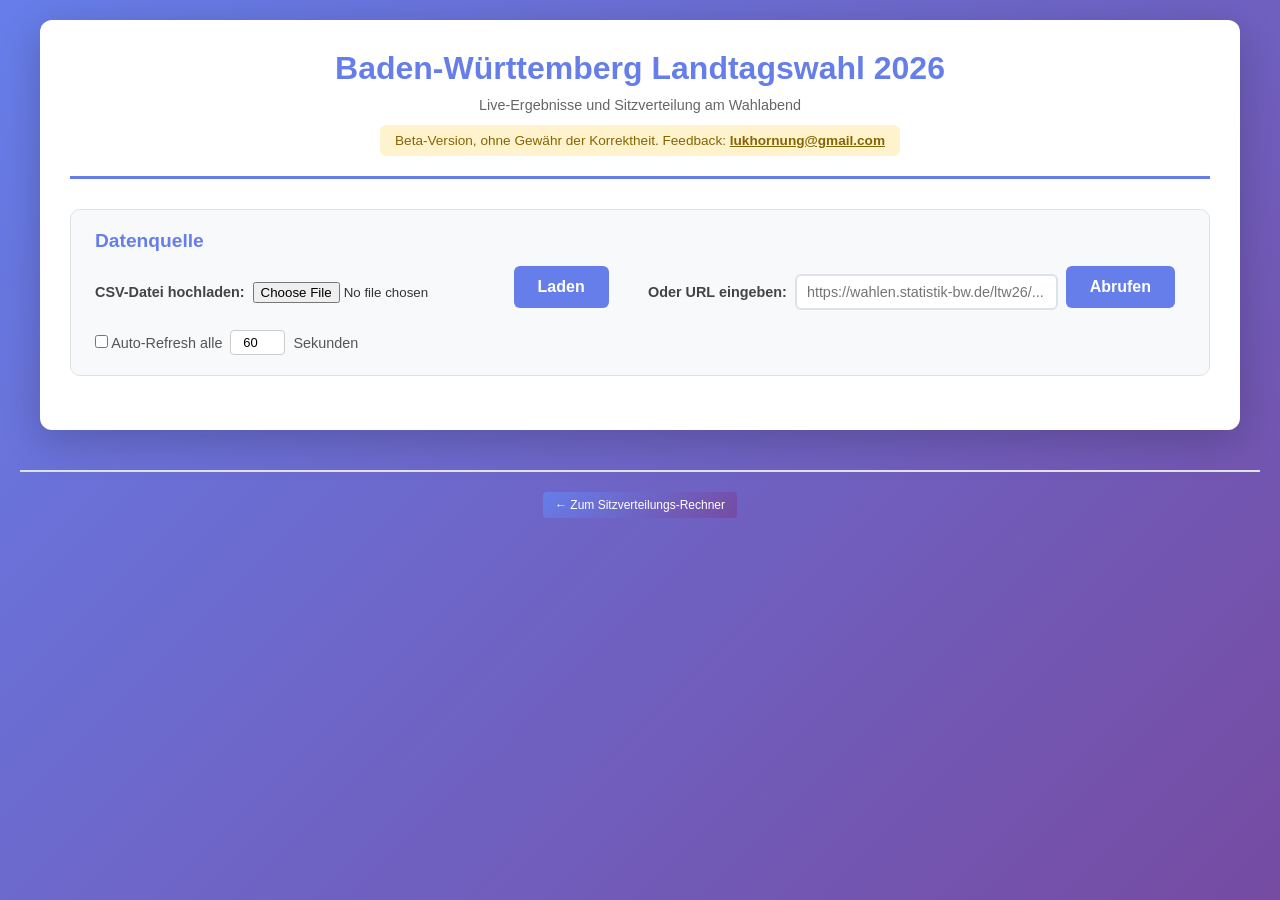
==== wahlabend.html @ f45db808 "Wahlabend-Seite: Live-CSV-Auswertung mit Sitzverteilungsberechnung Neue separate Seite wahlabend.htm" ====
<!DOCTYPE html>
<html lang="de">
<head>
    <meta charset="UTF-8">
    <meta name="viewport" content="width=device-width, initial-scale=1.0">
    <title>LTW 2026 – Live-Ergebnisse Baden-Württemberg</title>
    <link rel="stylesheet" href="styles.css">
</head>
<body>
    <div class="container">
        <header>
            <h1>Baden-Württemberg Landtagswahl 2026</h1>
            <p class="subtitle">Live-Ergebnisse und Sitzverteilung am Wahlabend</p>
            <p class="beta-notice">Beta-Version, ohne Gewähr der Korrektheit. Feedback: <a href="mailto:lukhornung@gmail.com">lukhornung@gmail.com</a></p>
        </header>

        <!-- Datenquelle -->
        <div class="wa-datasource">
            <h3 style="margin:0 0 14px 0; color:#667eea">Datenquelle</h3>
            <div class="wa-input-row">
                <div class="wa-input-group">
                    <label for="csv-file">CSV-Datei hochladen:</label>
                    <input type="file" id="csv-file" accept=".csv">
                    <button class="btn-primary" onclick="loadFromFile()">Laden</button>
                </div>
                <div class="wa-input-group wa-url-group">
                    <label for="csv-url">Oder URL eingeben:</label>
                    <input type="text" id="csv-url" placeholder="https://wahlen.statistik-bw.de/ltw26/..." class="wa-url-input">
                    <button class="btn-primary" onclick="loadFromUrl()">Abrufen</button>
                </div>
            </div>
            <div class="wa-refresh-row">
                <label>
                    <input type="checkbox" id="auto-refresh" onchange="toggleAutoRefresh()">
                    Auto-Refresh alle
                </label>
                <input type="number" id="refresh-interval" value="60" min="10" max="600" class="wa-interval-input">
                <span>Sekunden</span>
                <span id="refresh-countdown" class="wa-countdown hidden"></span>
            </div>
            <div id="wa-status" class="wahlabend-status hidden"></div>
        </div>

        <!-- Auszählungsstand -->
        <div id="wa-auszaehlungsstand" class="wa-stand hidden">
            <div class="wa-stand-inner">
                <div class="wa-stand-text">
                    <span class="wa-stand-label">Ausgezählt:</span>
                    <strong><span id="wa-gemeldet">0</span></strong> von
                    <strong><span id="wa-gesamt">0</span></strong> Wahlbezirken &mdash;
                    <strong><span id="wa-pct">0,0</span>%</strong>
                </div>
                <div class="wa-stand-time">Letzter Abruf: <span id="wa-last-update">–</span></div>
            </div>
            <div class="wa-progress-bar">
                <div class="wa-progress-fill" id="wa-progress-fill" style="width:0%"></div>
            </div>
        </div>

        <!-- Direktmandate -->
        <div id="wa-direktmandate-section" class="wa-section hidden">
            <h2>Direktmandate <span id="wa-direkt-total" class="wa-section-badge">0 / 70</span></h2>
            <div id="wa-direktmandate-overview" class="mandate-overview">
                <p class="wa-no-data">Noch keine Direktmandate ausgezählt.</p>
            </div>
        </div>

        <!-- Sitzverteilung -->
        <div id="wa-sitzverteilung-section" class="wa-section hidden">
            <h2>Sitzverteilung</h2>
            <div class="info-box" style="margin-bottom:16px">
                <p>Berechnet nach Sainte-Laguë/Schepers auf Basis der bisherigen Zweitstimmen (LAND-Aggregat). Bei unvollständiger Auszählung sind die Ergebnisse vorläufig.</p>
            </div>
            <div class="summary-box">
                <div class="summary-item">
                    <span class="summary-label">Gesamtsitze:</span>
                    <span id="wa-total-seats" class="summary-value">–</span>
                </div>
                <div class="summary-item">
                    <span class="summary-label">Überhangmandate:</span>
                    <span id="wa-overhang-seats" class="summary-value">–</span>
                </div>
                <div class="summary-item">
                    <span class="summary-label">Ausgleichsmandate:</span>
                    <span id="wa-compensation-seats" class="summary-value">–</span>
                </div>
                <div class="summary-item">
                    <span class="summary-label">5%-Hürde:</span>
                    <span id="wa-threshold-info" class="summary-value" style="font-size:0.8em; max-width:220px">–</span>
                </div>
            </div>
            <div class="wahlabend-table-container" style="margin-top:16px">
                <table class="wahlabend-table">
                    <thead>
                        <tr>
                            <th>Partei</th>
                            <th style="text-align:right">Zweitstimmen</th>
                            <th style="text-align:right">Anteil</th>
                            <th style="text-align:right">Direktmandate</th>
                            <th style="text-align:right">Gesamtsitze</th>
                            <th style="text-align:right">davon Überhang</th>
                            <th style="text-align:right">davon Ausgleich</th>
                        </tr>
                    </thead>
                    <tbody id="wa-sitzverteilung-tbody"></tbody>
                </table>
            </div>
        </div>

        <!-- Koalitionsrechner -->
        <div id="wa-koalition-section" class="wa-section hidden">
            <h2>Koalitionsrechner</h2>
            <div class="coalition-selector">
                <p>Parteien für die Koalition auswählen:</p>
                <div id="wa-coalition-checkboxes" class="coalition-checkboxes"></div>
                <button class="btn-primary" onclick="berechneKoalition()" style="margin-top:14px">Koalition berechnen</button>
            </div>
            <div id="wa-coalition-results" class="coalition-results"></div>
        </div>

        <!-- Wahlkreis-Details -->
        <div id="wa-wahlkreis-section" class="wa-section hidden">
            <h2>Alle 70 Wahlkreise</h2>
            <div class="wahlabend-table-container">
                <table class="wahlabend-table">
                    <thead>
                        <tr>
                            <th class="wk-id">WK</th>
                            <th class="wk-name">Wahlkreis</th>
                            <th>Direktmandat</th>
                            <th class="wk-auszahlung">Ausgezählt</th>
                            <th class="wk-stimmen">Stimmführer (vorläufig)</th>
                            <th class="wk-vorsprung">Vorsprung</th>
                            <th class="wk-status">Status</th>
                        </tr>
                    </thead>
                    <tbody id="wa-wahlkreis-tbody"></tbody>
                </table>
            </div>
        </div>
    </div>

    <footer class="page-footer">
        <a href="index.html" class="wahlabend-toggle" style="text-decoration:none">← Zum Sitzverteilungs-Rechner</a>
    </footer>

    <script src="wahlabend.js"></script>
</body>
</html>
---- styles.css ----
* {
    margin: 0;
    padding: 0;
    box-sizing: border-box;
}

body {
    font-family: -apple-system, BlinkMacSystemFont, 'Segoe UI', Roboto, 'Helvetica Neue', Arial, sans-serif;
    background: linear-gradient(135deg, #667eea 0%, #764ba2 100%);
    min-height: 100vh;
    padding: 20px;
    color: #333;
}

.container {
    max-width: 1200px;
    margin: 0 auto;
    background: white;
    border-radius: 12px;
    box-shadow: 0 10px 40px rgba(0, 0, 0, 0.2);
    padding: 30px;
}

header {
    text-align: center;
    margin-bottom: 30px;
    padding-bottom: 20px;
    border-bottom: 3px solid #667eea;
}

header h1 {
    color: #667eea;
    font-size: 2em;
    margin-bottom: 10px;
}

.subtitle {
    color: #666;
    font-size: 0.9em;
}

.beta-notice {
    margin-top: 12px;
    padding: 8px 15px;
    background: #fff3cd;
    color: #856404;
    border-radius: 6px;
    font-size: 0.85em;
    display: inline-block;
}

.beta-notice a {
    color: #856404;
    font-weight: 600;
}

.input-section {
    margin-bottom: 30px;
}

/* Mode Selector Styles */

.swing-method-container {
    display: flex;
    align-items: center;
    gap: 12px;
    margin-bottom: 20px;
    padding: 15px;
    background: #f8f9fa;
    border-radius: 8px;
    flex-wrap: wrap;
}

.swing-method-container label {
    font-weight: 600;
    color: #333;
}

.swing-method-container select {
    padding: 10px 15px;
    border: 2px solid #667eea;
    border-radius: 6px;
    font-size: 0.95em;
    background: white;
    color: #333;
    cursor: pointer;
    min-width: 280px;
}

.swing-method-container select:focus {
    outline: none;
    border-color: #764ba2;
}

.info-box {
    background: #f0f4ff;
    padding: 15px;
    border-radius: 8px;
    margin-bottom: 20px;
    border-left: 4px solid #667eea;
}

.info-box p {
    margin: 0;
    color: #555;
}

.warning-box {
    background: #fff8e6;
    padding: 15px;
    border-radius: 8px;
    margin-bottom: 20px;
    border-left: 4px solid #f0a000;
}

.warning-box p {
    margin: 0;
    color: #665500;
}

h2 {
    color: #667eea;
    margin-bottom: 15px;
    font-size: 1.5em;
}

h3 {
    color: #667eea;
    margin-bottom: 15px;
    font-size: 1.2em;
}

.input-table {
    width: 100%;
    border-collapse: collapse;
    margin-bottom: 20px;
    background: white;
    box-shadow: 0 2px 8px rgba(0, 0, 0, 0.1);
    border-radius: 8px;
    overflow: hidden;
}

.input-table thead {
    background: #667eea;
    color: white;
}

.input-table th,
.input-table td {
    padding: 12px;
    text-align: left;
    border-bottom: 1px solid #e0e0e0;
}

.input-table th {
    font-weight: 600;
}

.input-table tbody tr:hover {
    background: #f8f9ff;
}

.input-table input {
    width: 100%;
    padding: 8px;
    border: 2px solid #e0e0e0;
    border-radius: 4px;
    font-size: 1em;
    transition: border-color 0.3s;
}

.input-table input:focus {
    outline: none;
    border-color: #667eea;
}

.btn-primary,
.btn-secondary {
    padding: 12px 24px;
    border: none;
    border-radius: 6px;
    font-size: 1em;
    font-weight: 600;
    cursor: pointer;
    transition: all 0.3s;
    margin-right: 10px;
    margin-bottom: 10px;
}

.btn-primary {
    background: #667eea;
    color: white;
}

.btn-primary:hover {
    background: #5568d3;
    transform: translateY(-2px);
    box-shadow: 0 4px 12px rgba(102, 126, 234, 0.4);
}

.btn-secondary {
    background: #f0f4ff;
    color: #667eea;
    border: 2px solid #667eea;
}

.btn-secondary:hover {
    background: #e0e8ff;
}

.validation-message {
    margin-top: 15px;
    padding: 12px;
    border-radius: 6px;
    display: none;
}

.validation-message.error {
    display: block;
    background: #fee;
    color: #c33;
    border-left: 4px solid #c33;
}

.validation-message.success {
    display: block;
    background: #efe;
    color: #3c3;
    border-left: 4px solid #3c3;
}

.results-section {
    margin-top: 30px;
    padding-top: 30px;
    border-top: 2px solid #e0e0e0;
}

.results-section.hidden {
    display: none;
}

.summary-box {
    display: flex;
    gap: 20px;
    margin-bottom: 25px;
    flex-wrap: wrap;
}

.summary-item {
    flex: 1;
    min-width: 200px;
    background: linear-gradient(135deg, #667eea 0%, #764ba2 100%);
    color: white;
    padding: 20px;
    border-radius: 8px;
    text-align: center;
    box-shadow: 0 4px 12px rgba(102, 126, 234, 0.3);
}

.summary-label {
    display: block;
    font-size: 0.9em;
    opacity: 0.9;
    margin-bottom: 8px;
}

.summary-value {
    display: block;
    font-size: 2em;
    font-weight: bold;
}

.results-table {
    width: 100%;
    border-collapse: collapse;
    margin-bottom: 30px;
    background: white;
    box-shadow: 0 2px 8px rgba(0, 0, 0, 0.1);
    border-radius: 8px;
    overflow: hidden;
}

.results-table thead {
    background: #667eea;
    color: white;
}

.results-table th,
.results-table td {
    padding: 12px;
    text-align: left;
    border-bottom: 1px solid #e0e0e0;
}

.results-table th {
    font-weight: 600;
}

.results-table tbody tr:hover {
    background: #f8f9ff;
}

.results-table .party-name {
    font-weight: 600;
}

.visualization-container {
    margin-top: 30px;
}

.parliament-visualization {
    background: #f8f9fa;
    border-radius: 12px;
    padding: 30px;
    min-height: 500px;
    display: flex;
    flex-direction: column;
    align-items: center;
    justify-content: flex-start;
    position: relative;
}

#parliament-canvas {
    max-width: 100%;
    width: 100%;
    height: auto;
    display: block;
    border-radius: 8px;
}

.parliament-legend {
    margin-top: 20px;
    display: flex;
    flex-wrap: wrap;
    gap: 15px;
    justify-content: center;
    width: 100%;
}

.legend-item {
    display: flex;
    align-items: center;
    gap: 8px;
    padding: 8px 12px;
    background: white;
    border-radius: 6px;
    box-shadow: 0 2px 4px rgba(0, 0, 0, 0.1);
}

.legend-color {
    width: 20px;
    height: 20px;
    border-radius: 4px;
    display: inline-block;
}

.legend-text {
    font-size: 0.9em;
    font-weight: 500;
}

.coalition-container {
    margin-top: 30px;
    padding-top: 30px;
    border-top: 2px solid #e0e0e0;
}

.coalition-selector {
    background: #f8f9fa;
    padding: 20px;
    border-radius: 8px;
    margin-bottom: 20px;
}

.coalition-selector p {
    margin-bottom: 15px;
    font-weight: 600;
    color: #333;
}

.coalition-checkboxes {
    display: flex;
    flex-wrap: wrap;
    gap: 15px;
    margin-bottom: 20px;
}

.coalition-checkbox-wrapper {
    display: flex;
    align-items: center;
}

.coalition-checkbox {
    margin-right: 8px;
    width: 18px;
    height: 18px;
    cursor: pointer;
}

.coalition-label {
    display: flex;
    align-items: center;
    gap: 8px;
    cursor: pointer;
    font-size: 0.95em;
    user-select: none;
}

.coalition-results {
    margin-top: 15px;
}

.coalition-message {
    padding: 15px;
    background: #fff3cd;
    border-left: 4px solid #ffc107;
    border-radius: 4px;
    color: #856404;
}

.coalition-card {
    background: white;
    border-radius: 8px;
    padding: 15px;
    box-shadow: 0 2px 8px rgba(0, 0, 0, 0.1);
    border-left: 4px solid #667eea;
    transition: transform 0.2s, box-shadow 0.2s;
}

.coalition-card:hover {
    transform: translateY(-2px);
    box-shadow: 0 4px 12px rgba(0, 0, 0, 0.15);
}

.coalition-card.majority {
    border-left-color: #28a745;
    background: linear-gradient(to right, #f0fff4 0%, white 10%);
}

.coalition-card.minority {
    border-left-color: #dc3545;
    background: linear-gradient(to right, #fff5f5 0%, white 10%);
}

.coalition-title {
    font-weight: 600;
    font-size: 1.1em;
    margin-bottom: 8px;
    color: #333;
}

.coalition-parties {
    font-size: 0.9em;
    color: #666;
    margin-bottom: 8px;
}

.coalition-seats {
    font-size: 1.2em;
    font-weight: bold;
    color: #667eea;
}

.coalition-card.majority .coalition-seats {
    color: #28a745;
}

.coalition-card.minority .coalition-seats {
    color: #dc3545;
}

.coalition-status {
    font-size: 0.85em;
    margin-top: 5px;
    font-weight: 600;
}

.coalition-card.majority .coalition-status {
    color: #28a745;
}

.coalition-card.minority .coalition-status {
    color: #dc3545;
}

.coalition-details {
    font-size: 0.85em;
    color: #666;
    margin: 8px 0;
    line-height: 1.6;
}

/* Party colors */
.party-cdu { background: #000000; }
.party-gruene { background: #64a12d; }
.party-spd { background: #e3000f; }
.party-afd { background: #009ee0; }
.party-fdp { background: #ffed00; color: #333; }
.party-linke { background: #be3075; }
.party-other { background: #888888; }

@media (max-width: 768px) {
    .container {
        padding: 15px;
    }
    
    header h1 {
        font-size: 1.5em;
    }
    
    .input-table,
    .results-table {
        font-size: 0.9em;
    }
    
    .input-table th,
    .input-table td,
    .results-table th,
    .results-table td {
        padding: 8px;
    }
    
    .summary-box {
        flex-direction: column;
    }
    
    .seat {
        width: 30px;
        height: 30px;
        font-size: 0.75em;
    }
}

.hidden {
    display: none !important;
}

/* Direktmandate Cell Styles */
.direktmandate-cell {
    text-align: center;
}

.direktmandate-value {
    display: inline-block;
    background: #667eea;
    color: white;
    padding: 8px 16px;
    border-radius: 6px;
    font-weight: bold;
    font-size: 1.1em;
    min-width: 40px;
}

.direktmandate-placeholder {
    display: inline-block;
    background: #e0e0e0;
    color: #666;
    padding: 8px 12px;
    border-radius: 6px;
    font-size: 0.85em;
    font-style: italic;
}

/* Prognose Section Styles */
.prognose-section {
    margin-top: 30px;
    padding-top: 30px;
    border-top: 2px solid #e0e0e0;
}

.prognose-controls {
    background: #f8f9fa;
    padding: 20px;
    border-radius: 8px;
    margin-bottom: 20px;
}

.swing-selector {
    display: flex;
    align-items: center;
    gap: 12px;
    margin-bottom: 15px;
    flex-wrap: wrap;
}

.swing-selector label {
    font-weight: 600;
    color: #333;
}

.swing-selector select {
    padding: 10px 15px;
    border: 2px solid #e0e0e0;
    border-radius: 6px;
    font-size: 1em;
    background: white;
    cursor: pointer;
    min-width: 300px;
}

.swing-selector select:focus {
    outline: none;
    border-color: #667eea;
}

.method-info {
    cursor: help;
    color: #667eea;
    font-size: 1.2em;
}

.method-description {
    background: #e8f0fe;
    padding: 12px 15px;
    border-radius: 6px;
    margin-bottom: 15px;
    border-left: 4px solid #667eea;
    font-size: 0.9em;
}

.method-description p {
    margin: 0;
    color: #444;
}

.method-description em {
    font-family: 'Courier New', monospace;
    background: rgba(0,0,0,0.05);
    padding: 2px 6px;
    border-radius: 3px;
}

.prognose-summary {
    background: white;
    border: 2px solid #667eea;
    border-radius: 8px;
    padding: 20px;
    margin-bottom: 20px;
}

.prognose-summary h3 {
    margin-top: 0;
    color: #667eea;
}

.mandate-overview {
    display: flex;
    flex-wrap: wrap;
    gap: 15px;
    margin-bottom: 15px;
}

.mandate-card {
    background: #f8f9fa;
    border-radius: 8px;
    padding: 15px 20px;
    min-width: 120px;
    text-align: center;
    border-left: 4px solid #888;
    transition: transform 0.2s;
}

.mandate-card:hover {
    transform: translateY(-2px);
}

.mandate-card.party-cdu { border-left-color: #000000; }
.mandate-card.party-gruene { border-left-color: #64a12d; }
.mandate-card.party-spd { border-left-color: #e3000f; }
.mandate-card.party-afd { border-left-color: #009ee0; }
.mandate-card.party-fdp { border-left-color: #ffed00; }
.mandate-card.party-linke { border-left-color: #be3075; }

.mandate-card .party-name {
    font-weight: 600;
    margin-bottom: 5px;
    color: #333;
}

.mandate-card .mandate-count {
    font-size: 2em;
    font-weight: bold;
    color: #667eea;
}

.mandate-card .mandate-change {
    font-size: 0.85em;
    margin-top: 5px;
}

.mandate-card .mandate-change.positive {
    color: #28a745;
}

.mandate-card .mandate-change.negative {
    color: #dc3545;
}

.mandate-card .mandate-change.neutral {
    color: #666;
}

.prognose-changes {
    background: #fff3cd;
    padding: 10px 15px;
    border-radius: 6px;
    font-size: 0.9em;
    color: #856404;
}

.wahlkreis-details {
    background: #f8f9fa;
    border-radius: 8px;
    padding: 15px 20px;
}

.wahlkreis-header {
    display: flex;
    justify-content: space-between;
    align-items: center;
    margin-bottom: 10px;
}

.wahlkreis-header h3 {
    margin: 0;
}

.wahlkreis-list {
    max-height: 500px;
    overflow-y: auto;
    border: 1px solid #e0e0e0;
    border-radius: 6px;
    background: white;
}

.wahlkreis-item {
    display: flex;
    justify-content: space-between;
    align-items: center;
    padding: 12px 15px;
    border-bottom: 1px solid #f0f0f0;
    transition: background 0.2s;
}

.wahlkreis-item:last-child {
    border-bottom: none;
}

.wahlkreis-item:hover {
    background: #f8f9ff;
}

.wahlkreis-item.changed {
    background: #fff8e6;
}

.wahlkreis-item.changed:hover {
    background: #fff3cd;
}

.wahlkreis-info {
    flex: 1;
}

.wahlkreis-name {
    font-weight: 600;
    color: #333;
}

.wahlkreis-id {
    font-size: 0.85em;
    color: #666;
    margin-left: 8px;
}

.wahlkreis-result {
    display: flex;
    align-items: center;
    gap: 15px;
}

.wahlkreis-winner {
    padding: 4px 12px;
    border-radius: 4px;
    font-weight: 600;
    font-size: 0.9em;
    color: white;
}

.wahlkreis-winner.party-cdu { background: #000000; }
.wahlkreis-winner.party-gruene { background: #64a12d; }
.wahlkreis-winner.party-spd { background: #e3000f; }
.wahlkreis-winner.party-afd { background: #009ee0; }
.wahlkreis-winner.party-fdp { background: #ffed00; color: #333; }
.wahlkreis-winner.party-linke { background: #be3075; }

.wahlkreis-margin {
    font-size: 0.85em;
    color: #666;
    min-width: 80px;
    text-align: right;
}

.wahlkreis-change {
    font-size: 0.8em;
    padding: 2px 8px;
    border-radius: 3px;
    background: #dc3545;
    color: white;
}

/* Wahlkreis Modal Styles */
.modal {
    position: fixed;
    top: 0;
    left: 0;
    width: 100%;
    height: 100%;
    background: rgba(0, 0, 0, 0.6);
    display: flex;
    align-items: center;
    justify-content: center;
    z-index: 1000;
}

.modal.hidden {
    display: none;
}

.modal-content {
    background: white;
    border-radius: 12px;
    max-width: 700px;
    width: 90%;
    max-height: 90vh;
    overflow-y: auto;
    box-shadow: 0 20px 60px rgba(0, 0, 0, 0.3);
}

.modal-header {
    display: flex;
    justify-content: space-between;
    align-items: center;
    padding: 20px 25px;
    border-bottom: 2px solid #667eea;
    background: linear-gradient(135deg, #667eea 0%, #764ba2 100%);
    color: white;
    border-radius: 12px 12px 0 0;
}

.modal-header h3 {
    margin: 0;
    font-size: 1.3em;
    color: white;
}

.modal-close {
    background: none;
    border: none;
    font-size: 2em;
    color: white;
    cursor: pointer;
    line-height: 1;
    padding: 0;
    opacity: 0.8;
    transition: opacity 0.2s;
}

.modal-close:hover {
    opacity: 1;
}

.modal-body {
    padding: 25px;
}

.comparison-container {
    display: grid;
    grid-template-columns: 1fr 1fr;
    gap: 25px;
}

.comparison-column {
    background: #f8f9fa;
    border-radius: 8px;
    padding: 20px;
}

.comparison-column h4 {
    margin: 0 0 15px 0;
    color: #667eea;
    font-size: 1.1em;
    text-align: center;
    padding-bottom: 10px;
    border-bottom: 2px solid #e0e0e0;
}

.ergebnis-bars {
    display: flex;
    flex-direction: column;
    gap: 10px;
}

.ergebnis-row {
    display: flex;
    align-items: center;
    gap: 10px;
}

.ergebnis-party {
    width: 60px;
    font-weight: 600;
    font-size: 0.9em;
}

.ergebnis-bar-container {
    flex: 1;
    height: 24px;
    background: #e0e0e0;
    border-radius: 4px;
    overflow: hidden;
    position: relative;
}

.ergebnis-bar {
    height: 100%;
    border-radius: 4px;
    transition: width 0.3s ease;
}

.ergebnis-bar.party-cdu { background: #000000; }
.ergebnis-bar.party-gruene { background: #64a12d; }
.ergebnis-bar.party-spd { background: #e3000f; }
.ergebnis-bar.party-afd { background: #009ee0; }
.ergebnis-bar.party-fdp { background: #ffed00; }
.ergebnis-bar.party-linke { background: #be3075; }

.ergebnis-value {
    width: 50px;
    text-align: right;
    font-weight: 600;
    font-size: 0.9em;
}

.gewinner-info {
    margin-top: 15px;
    padding-top: 15px;
    border-top: 2px solid #e0e0e0;
    text-align: center;
    font-size: 1em;
}

.gewinner-info span {
    display: inline-block;
    padding: 4px 12px;
    border-radius: 4px;
    color: white;
    font-weight: 600;
    margin-left: 8px;
}

.gewinner-info span.party-cdu { background: #000000; }
.gewinner-info span.party-gruene { background: #64a12d; }
.gewinner-info span.party-spd { background: #e3000f; }
.gewinner-info span.party-afd { background: #009ee0; }
.gewinner-info span.party-fdp { background: #ffed00; color: #333; }
.gewinner-info span.party-linke { background: #be3075; }

.wahlkreis-item {
    cursor: pointer;
}

.wahlkreis-item:hover {
    background: #e8f0fe;
}

/* Wahlabend Section Styles */
.wahlabend-section {
    margin-top: 40px;
    padding-top: 30px;
    border-top: 3px solid #667eea;
}

.wahlabend-login {
    background: linear-gradient(135deg, #667eea 0%, #764ba2 100%);
    color: white;
    padding: 30px;
    border-radius: 12px;
    text-align: center;
    box-shadow: 0 4px 12px rgba(102, 126, 234, 0.3);
}

.wahlabend-login h2 {
    color: white;
    margin-bottom: 10px;
}

.wahlabend-description {
    margin-bottom: 20px;
    opacity: 0.9;
    font-size: 0.95em;
}

.wahlabend-password-box {
    display: flex;
    gap: 10px;
    max-width: 400px;
    margin: 0 auto;
    flex-wrap: wrap;
    justify-content: center;
}

.wahlabend-password-box input {
    flex: 1;
    min-width: 200px;
    padding: 12px 15px;
    border: 2px solid rgba(255, 255, 255, 0.3);
    border-radius: 6px;
    font-size: 1em;
    background: rgba(255, 255, 255, 0.95);
    color: #333;
}

.wahlabend-password-box input:focus {
    outline: none;
    border-color: white;
    background: white;
}

.wahlabend-error {
    margin-top: 15px;
    padding: 10px 15px;
    background: rgba(220, 53, 69, 0.9);
    border-radius: 6px;
    font-size: 0.9em;
}

.wahlabend-content {
    background: white;
    border-radius: 12px;
    padding: 25px;
    margin-top: 20px;
    box-shadow: 0 2px 8px rgba(0, 0, 0, 0.1);
}

.wahlabend-content h2 {
    margin-top: 0;
}

.wahlabend-settings {
    background: #f8f9fa;
    padding: 20px;
    border-radius: 8px;
    margin-bottom: 25px;
    display: flex;
    flex-wrap: wrap;
    gap: 15px;
    align-items: center;
}

.setting-item {
    display: flex;
    align-items: center;
    gap: 10px;
}

.setting-item label {
    font-weight: 600;
    color: #333;
    white-space: nowrap;
}

.setting-item input {
    padding: 10px 15px;
    border: 2px solid #667eea;
    border-radius: 6px;
    font-size: 1em;
    width: 150px;
}

.setting-item input:focus {
    outline: none;
    border-color: #764ba2;
}

.wahlabend-status {
    width: 100%;
    padding: 10px 15px;
    border-radius: 6px;
    font-size: 0.9em;
    margin-top: 10px;
}

.wahlabend-status.info {
    background: #e8f0fe;
    color: #1967d2;
    border-left: 4px solid #1967d2;
}

.wahlabend-status.error {
    background: #fee;
    color: #c33;
    border-left: 4px solid #c33;
}

.wahlabend-status.success {
    background: #efe;
    color: #3c3;
    border-left: 4px solid #3c3;
}

.wahlabend-results {
    margin-top: 25px;
}

.wahlabend-summary {
    margin-bottom: 30px;
}

.wahlabend-summary h3 {
    margin-bottom: 15px;
}

.wahlabend-details h3 {
    margin-bottom: 15px;
}

.wahlabend-table-container {
    overflow-x: auto;
    border-radius: 8px;
    box-shadow: 0 2px 8px rgba(0, 0, 0, 0.1);
}

.wahlabend-table {
    width: 100%;
    border-collapse: collapse;
    background: white;
    min-width: 800px;
}

.wahlabend-table thead {
    background: #667eea;
    color: white;
    position: sticky;
    top: 0;
}

.wahlabend-table th,
.wahlabend-table td {
    padding: 12px;
    text-align: left;
    border-bottom: 1px solid #e0e0e0;
}

.wahlabend-table th {
    font-weight: 600;
    font-size: 0.9em;
}

.wahlabend-table tbody tr:hover {
    background: #f8f9ff;
}

.wahlabend-table tbody tr.pending {
    opacity: 0.6;
    background: #f8f9fa;
}

.wahlabend-table tbody tr.error {
    background: #fff5f5;
}

.wahlabend-table .wk-id {
    font-weight: 600;
    color: #667eea;
    text-align: center;
    width: 50px;
}

.wahlabend-table .wk-name {
    font-weight: 600;
    min-width: 150px;
}

.wahlabend-table .wk-winner {
    padding: 4px 10px;
    border-radius: 4px;
    font-weight: 600;
    font-size: 0.9em;
    color: white;
    display: inline-block;
    min-width: 60px;
    text-align: center;
}

.wahlabend-table .wk-winner.party-cdu { background: #000000; }
.wahlabend-table .wk-winner.party-gruene { background: #64a12d; }
.wahlabend-table .wk-winner.party-spd { background: #e3000f; }
.wahlabend-table .wk-winner.party-afd { background: #009ee0; }
.wahlabend-table .wk-winner.party-fdp { background: #ffed00; color: #333; }
.wahlabend-table .wk-winner.party-linke { background: #be3075; }
.wahlabend-table .wk-winner.party-other { background: #888888; }

.wahlabend-table .wk-stimmen {
    text-align: right;
    font-family: 'Courier New', monospace;
    font-size: 0.9em;
}

.wahlabend-table .wk-auszahlung {
    text-align: right;
    font-weight: 600;
    color: #764ba2;
    font-size: 0.9em;
}

.wahlabend-table .wk-vorsprung {
    text-align: right;
    font-weight: 600;
    color: #667eea;
}

.wahlabend-table .wk-wahrscheinlichkeit {
    text-align: right;
    font-weight: 600;
    font-size: 0.9em;
}

.wahlabend-table .wk-wahrscheinlichkeit.probability-high {
    color: #28a745;
}

.wahlabend-table .wk-wahrscheinlichkeit.probability-medium {
    color: #ffc107;
}

.wahlabend-table .wk-wahrscheinlichkeit.probability-low {
    color: #fd7e14;
}

.wahlabend-table .wk-wahrscheinlichkeit.probability-very-low {
    color: #dc3545;
}

.wahlabend-table .wk-schnellmeldungen {
    text-align: center;
    font-size: 0.85em;
    color: #666;
}

.wahlabend-table .wk-status {
    text-align: center;
    font-size: 0.85em;
}

.wahlabend-table .status-badge {
    display: inline-block;
    padding: 4px 8px;
    border-radius: 4px;
    font-weight: 600;
    font-size: 0.8em;
}

.status-badge.complete {
    background: #d4edda;
    color: #155724;
}

.status-badge.partial {
    background: #fff3cd;
    color: #856404;
}

.status-badge.pending {
    background: #e2e3e5;
    color: #383d41;
}

.status-badge.error {
    background: #f8d7da;
    color: #721c24;
}

/* Footer */
.page-footer {
    margin-top: 40px;
    padding-top: 20px;
    border-top: 2px solid #e0e0e0;
    text-align: center;
}

/* Wahlabend Toggle Button */
.wahlabend-toggle {
    padding: 6px 12px;
    background: linear-gradient(135deg, #667eea 0%, #764ba2 100%);
    color: white;
    border: none;
    border-radius: 4px;
    font-size: 0.75em;
    font-weight: 500;
    cursor: pointer;
    transition: all 0.2s;
    display: inline-block;
}

.wahlabend-toggle:hover {
    background: linear-gradient(135deg, #5568d3 0%, #6a4190 100%);
    transform: translateY(-1px);
}

.wahlabend-toggle:active {
    transform: translateY(0);
}

@media (max-width: 768px) {
    .comparison-container {
        grid-template-columns: 1fr;
    }
    
    .swing-selector {
        flex-direction: column;
        align-items: flex-start;
    }
    
    .swing-selector select {
        min-width: 100%;
    }
    
    .mandate-overview {
        justify-content: center;
    }
    
    .wahlkreis-item {
        flex-direction: column;
        align-items: flex-start;
        gap: 10px;
    }
    
    .wahlkreis-result {
        width: 100%;
        justify-content: space-between;
    }
    
    .wahlabend-password-box {
        flex-direction: column;
    }
    
    .wahlabend-password-box input {
        width: 100%;
    }
    
    .wahlabend-settings {
        flex-direction: column;
        align-items: flex-start;
    }
    
    .setting-item {
        width: 100%;
        flex-direction: column;
        align-items: flex-start;
    }
    
    .setting-item input {
        width: 100%;
    }
    
    .wahlabend-table-container {
        overflow-x: scroll;
    }
    
    .wahlabend-toggle {
        padding: 5px 10px;
        font-size: 0.7em;
    }
}

/* ============================================================
   WAHLABEND STANDALONE PAGE (wahlabend.html)
   ============================================================ */

/* Datenquelle-Panel */
.wa-datasource {
    background: #f8f9fa;
    border: 1px solid #dee2e6;
    border-radius: 10px;
    padding: 20px 24px;
    margin-bottom: 24px;
}

.wa-input-row {
    display: flex;
    gap: 16px;
    flex-wrap: wrap;
    margin-bottom: 12px;
}

.wa-input-group {
    display: flex;
    align-items: center;
    gap: 8px;
    flex: 1;
    min-width: 260px;
}

.wa-input-group label {
    font-weight: 600;
    color: #444;
    white-space: nowrap;
    font-size: 0.9em;
}

.wa-url-input {
    flex: 1;
    padding: 8px 10px;
    border: 2px solid #dee2e6;
    border-radius: 6px;
    font-size: 0.9em;
    color: #333;
}

.wa-url-input:focus {
    outline: none;
    border-color: #667eea;
}

.wa-refresh-row {
    display: flex;
    align-items: center;
    gap: 8px;
    flex-wrap: wrap;
    font-size: 0.9em;
    color: #555;
    margin-top: 4px;
}

.wa-interval-input {
    width: 55px;
    padding: 4px 6px;
    border: 1px solid #ccc;
    border-radius: 4px;
    font-size: 0.9em;
    text-align: center;
}

/* Countdown-Anzeige */
.wa-countdown {
    background: #e8f0fe;
    border: 1px solid #667eea;
    color: #667eea;
    padding: 3px 10px;
    border-radius: 12px;
    font-size: 0.85em;
    font-weight: 600;
}

/* Auszählungsstand-Banner */
.wa-stand {
    background: linear-gradient(135deg, #667eea 0%, #764ba2 100%);
    color: white;
    border-radius: 10px;
    padding: 16px 22px;
    margin-bottom: 24px;
}

.wa-stand-inner {
    display: flex;
    justify-content: space-between;
    align-items: baseline;
    flex-wrap: wrap;
    gap: 4px;
    margin-bottom: 10px;
}

.wa-stand-label {
    font-weight: 600;
    margin-right: 4px;
}

.wa-stand-text {
    font-size: 1.05em;
}

.wa-stand-time {
    font-size: 0.85em;
    opacity: 0.85;
}

.wa-progress-bar {
    background: rgba(255, 255, 255, 0.3);
    border-radius: 6px;
    height: 10px;
    overflow: hidden;
}

.wa-progress-fill {
    background: white;
    height: 100%;
    border-radius: 6px;
    transition: width 0.6s ease;
}

/* Sektionen */
.wa-section {
    background: white;
    border: 1px solid #e9ecef;
    border-radius: 10px;
    padding: 24px;
    margin-bottom: 28px;
}

.wa-section h2 {
    color: #667eea;
    margin: 0 0 18px 0;
    padding-bottom: 10px;
    border-bottom: 2px solid #667eea;
    display: flex;
    align-items: center;
    gap: 12px;
}

/* Badge neben der Überschrift (z.B. "12 / 70") */
.wa-section-badge {
    font-size: 0.6em;
    font-weight: 600;
    background: #667eea;
    color: white;
    padding: 3px 10px;
    border-radius: 12px;
    vertical-align: middle;
}

/* Leerer Zustand */
.wa-no-data {
    color: #888;
    font-style: italic;
    text-align: center;
    padding: 20px;
    margin: 0;
}

/* Koalitionsergebnis */
.wa-coalition-result {
    padding: 14px 18px;
    border-radius: 8px;
    margin-top: 14px;
    font-size: 1em;
    display: flex;
    align-items: center;
    flex-wrap: wrap;
    gap: 10px;
}

.wa-coalition-yes {
    background: #d4edda;
    border-left: 4px solid #28a745;
}

.wa-coalition-no {
    background: #f8d7da;
    border-left: 4px solid #dc3545;
}

.wa-majority-badge {
    display: inline-block;
    padding: 4px 12px;
    border-radius: 12px;
    font-size: 0.9em;
    font-weight: 600;
}

.wa-majority-yes {
    background: #28a745;
    color: white;
}

.wa-majority-no {
    background: #dc3545;
    color: white;
}

@media (max-width: 768px) {
    .wa-input-row {
        flex-direction: column;
    }

    .wa-input-group {
        flex-wrap: wrap;
    }

    .wa-stand-inner {
        flex-direction: column;
    }

    .wa-section {
        padding: 16px;
    }
}
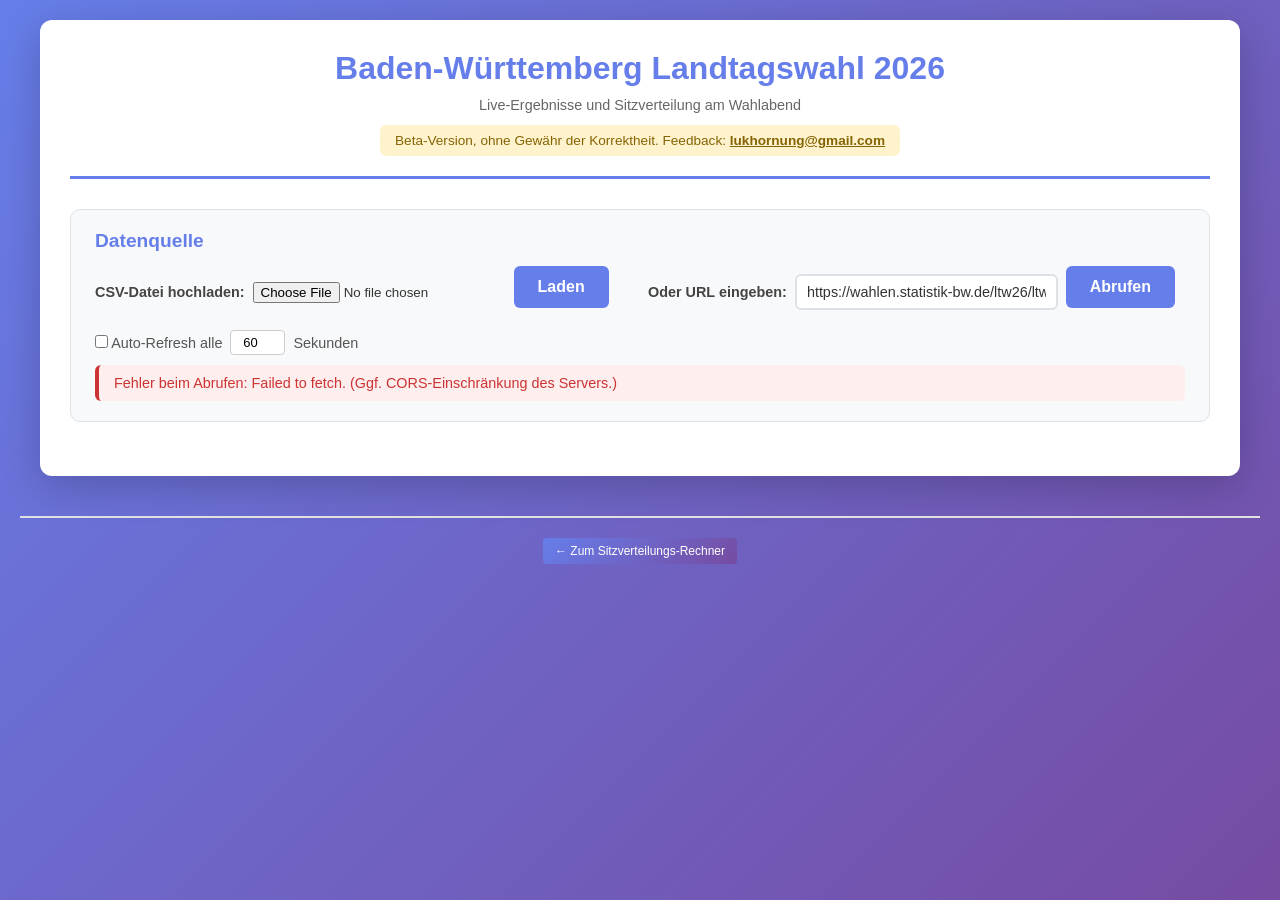
==== commit c2d1346e: "Wahlabend: Standard-CSV-URL + automatisches Laden beim Start Made-with: Cursor" ====
--- a/wahlabend.html
+++ b/wahlabend.html
@@ -25,7 +25,7 @@
                 </div>
                 <div class="wa-input-group wa-url-group">
                     <label for="csv-url">Oder URL eingeben:</label>
-                    <input type="text" id="csv-url" placeholder="https://wahlen.statistik-bw.de/ltw26/..." class="wa-url-input">
+                    <input type="text" id="csv-url" value="https://wahlen.statistik-bw.de/ltw26/ltw26-ergebnisse.csv" placeholder="https://wahlen.statistik-bw.de/ltw26/..." class="wa-url-input">
                     <button class="btn-primary" onclick="loadFromUrl()">Abrufen</button>
                 </div>
             </div>
@@ -57,54 +57,19 @@
             </div>
         </div>
 
-        <!-- Direktmandate -->
-        <div id="wa-direktmandate-section" class="wa-section hidden">
-            <h2>Direktmandate <span id="wa-direkt-total" class="wa-section-badge">0 / 70</span></h2>
-            <div id="wa-direktmandate-overview" class="mandate-overview">
-                <p class="wa-no-data">Noch keine Direktmandate ausgezählt.</p>
+        <!-- Sitzverteilung (kombiniert: aktuell + Hochrechnung) -->
+        <div id="wa-sitzverteilung-section" class="wa-section hidden">
+            <h2>Sitzverteilung <span id="wa-sv-badge" class="wa-prognose-badge hidden">inkl. Hochrechnung</span></h2>
+            <div id="wa-sv-info" class="info-box" style="margin-bottom:16px"></div>
+            <div id="wa-sv-summary" class="wa-sv-summary"></div>
+            <div class="wa-chart-scroll">
+                <div id="wa-sv-chart" class="wa-chart-container"></div>
             </div>
-        </div>
-
-        <!-- Sitzverteilung -->
-        <div id="wa-sitzverteilung-section" class="wa-section hidden">
-            <h2>Sitzverteilung</h2>
-            <div class="info-box" style="margin-bottom:16px">
-                <p>Berechnet nach Sainte-Laguë/Schepers auf Basis der bisherigen Zweitstimmen (LAND-Aggregat). Bei unvollständiger Auszählung sind die Ergebnisse vorläufig.</p>
+            <div id="wa-sv-legend" class="wa-sv-legend hidden">
+                <span class="wa-legend-item"><span class="wa-legend-solid"></span> Aktueller Stand</span>
+                <span class="wa-legend-item"><span class="wa-legend-hatched"></span> Hochrechnung Direktmandate sowie Überhang- und Ausgleichsmandate</span>
             </div>
-            <div class="summary-box">
-                <div class="summary-item">
-                    <span class="summary-label">Gesamtsitze:</span>
-                    <span id="wa-total-seats" class="summary-value">–</span>
-                </div>
-                <div class="summary-item">
-                    <span class="summary-label">Überhangmandate:</span>
-                    <span id="wa-overhang-seats" class="summary-value">–</span>
-                </div>
-                <div class="summary-item">
-                    <span class="summary-label">Ausgleichsmandate:</span>
-                    <span id="wa-compensation-seats" class="summary-value">–</span>
-                </div>
-                <div class="summary-item">
-                    <span class="summary-label">5%-Hürde:</span>
-                    <span id="wa-threshold-info" class="summary-value" style="font-size:0.8em; max-width:220px">–</span>
-                </div>
-            </div>
-            <div class="wahlabend-table-container" style="margin-top:16px">
-                <table class="wahlabend-table">
-                    <thead>
-                        <tr>
-                            <th>Partei</th>
-                            <th style="text-align:right">Zweitstimmen</th>
-                            <th style="text-align:right">Anteil</th>
-                            <th style="text-align:right">Direktmandate</th>
-                            <th style="text-align:right">Gesamtsitze</th>
-                            <th style="text-align:right">davon Überhang</th>
-                            <th style="text-align:right">davon Ausgleich</th>
-                        </tr>
-                    </thead>
-                    <tbody id="wa-sitzverteilung-tbody"></tbody>
-                </table>
-            </div>
+            <div id="wa-sv-direktmandate" class="wa-sv-direktmandate"></div>
         </div>
 
         <!-- Koalitionsrechner -->
@@ -131,6 +96,7 @@
                             <th class="wk-auszahlung">Ausgezählt</th>
                             <th class="wk-stimmen">Stimmführer (vorläufig)</th>
                             <th class="wk-vorsprung">Vorsprung</th>
+                            <th class="wk-prognose">Prognose</th>
                             <th class="wk-status">Status</th>
                         </tr>
                     </thead>
--- a/styles.css
+++ b/styles.css
@@ -160,6 +160,18 @@
     background: #f8f9ff;
 }
 
+.input-table tr.party-table-footer td {
+    background: #f0f4ff;
+    font-weight: 600;
+    border-top: 2px solid #667eea;
+    padding: 12px;
+}
+
+.input-table .party-seats-cell {
+    font-weight: 600;
+    color: #667eea;
+}
+
 .input-table input {
     width: 100%;
     padding: 8px;
@@ -886,6 +898,28 @@
     padding: 20px;
 }
 
+.modal-stimmen-toggle {
+    display: flex;
+    gap: 8px;
+    margin-bottom: 12px;
+}
+.modal-stimmen-toggle .toggle-btn {
+    padding: 6px 12px;
+    border: 2px solid #667eea;
+    background: #fff;
+    color: #667eea;
+    border-radius: 6px;
+    cursor: pointer;
+    font-size: 0.9em;
+}
+.modal-stimmen-toggle .toggle-btn:hover {
+    background: #f0f4ff;
+}
+.modal-stimmen-toggle .toggle-btn.active {
+    background: #667eea;
+    color: #fff;
+}
+
 .comparison-column h4 {
     margin: 0 0 15px 0;
     color: #667eea;
@@ -1578,6 +1612,259 @@
     color: white;
 }
 
+/* ============================================================
+   WAHLERGEBNIS-SEKTION (Gesamtsitze-Karten)
+   ============================================================ */
+
+.wa-ergebnis-card .mandate-count {
+    font-size: 2.4em;
+    font-weight: 800;
+    line-height: 1;
+    margin: 6px 0 4px;
+    color: #1a1a2e;
+}
+
+.wa-ergebnis-breakdown {
+    display: flex;
+    flex-wrap: wrap;
+    gap: 6px 12px;
+    font-size: 0.78em;
+    color: #555;
+    margin-top: 4px;
+}
+
+.wa-ueberhang-hint {
+    color: #e67e22;
+    font-weight: 600;
+}
+
+.wa-ergebnis-pct {
+    font-size: 0.75em;
+    color: #888;
+    margin-top: 5px;
+}
+
+.wa-majority-line {
+    margin-top: 18px;
+    padding: 10px 16px;
+    background: #fff3cd;
+    border: 1px solid #ffc107;
+    border-radius: 8px;
+    font-size: 0.88em;
+    color: #856404;
+    font-weight: 500;
+    text-align: center;
+}
+
+/* ============================================================
+   PROGNOSE / UNIFIED SITZVERTEILUNG
+   ============================================================ */
+
+.wa-prognose-badge {
+    display: inline-block;
+    font-size: 0.6em;
+    font-weight: 700;
+    letter-spacing: 0.05em;
+    text-transform: uppercase;
+    background: #667eea;
+    color: white;
+    border-radius: 6px;
+    padding: 3px 8px;
+    vertical-align: middle;
+    margin-left: 8px;
+}
+
+.wa-sv-summary {
+    display: flex;
+    flex-wrap: wrap;
+    gap: 8px 20px;
+    margin-bottom: 16px;
+    font-size: 0.9em;
+    color: #333;
+}
+
+.wa-sv-huerde {
+    color: #856404;
+    font-size: 0.88em;
+}
+
+.wa-sv-legend {
+    display: flex;
+    gap: 20px;
+    justify-content: center;
+    margin-top: 14px;
+    font-size: 0.82em;
+    color: #555;
+}
+
+.wa-legend-item {
+    display: flex;
+    align-items: center;
+    gap: 6px;
+}
+
+.wa-legend-solid {
+    display: inline-block;
+    width: 20px;
+    height: 12px;
+    background: #667eea;
+    border-radius: 2px;
+}
+
+.wa-legend-hatched {
+    display: inline-block;
+    width: 20px;
+    height: 12px;
+    background: #667eea;
+    border-radius: 2px;
+    opacity: 0.6;
+    background-image: repeating-linear-gradient(
+        -45deg,
+        rgba(255,255,255,0.25) 0px,
+        rgba(255,255,255,0.25) 3px,
+        transparent 3px,
+        transparent 7px
+    );
+}
+
+/* Schraffierter Hochrechnungs-Balken (sitzt oben auf dem soliden Balken) */
+.wa-prognose-bar {
+    opacity: 0.6;
+    background-image: repeating-linear-gradient(
+        -45deg,
+        rgba(255,255,255,0.25) 0px,
+        rgba(255,255,255,0.25) 3px,
+        transparent 3px,
+        transparent 7px
+    ) !important;
+    border-radius: 4px 4px 0 0;
+}
+
+/* Solider Balken unter einem Prognose-Balken: obere Ecken gerade */
+.wa-prognose-bar + .wa-chart-bar {
+    border-radius: 0;
+}
+
+.wa-chart-actual-hint {
+    font-size: 0.78em;
+    font-weight: 400;
+    color: #888;
+}
+
+/* Direktmandate-Auflistung unter dem Balkendiagramm */
+.wa-sv-direktmandate {
+    margin-top: 14px;
+    font-size: 0.88em;
+    color: #333;
+    line-height: 1.7;
+}
+
+.wa-dm-sep {
+    color: #aaa;
+}
+
+/* Konfidenz-Badges in der Wahlkreis-Tabelle */
+.konfidenz-badge {
+    display: inline-block;
+    font-size: 0.72em;
+    font-weight: 700;
+    padding: 2px 6px;
+    border-radius: 10px;
+    margin-left: 4px;
+    vertical-align: middle;
+    letter-spacing: 0.02em;
+}
+
+.konfidenz-hoch {
+    background: #d4edda;
+    color: #155724;
+    border: 1px solid #c3e6cb;
+}
+
+.konfidenz-mittel {
+    background: #fff3cd;
+    color: #856404;
+    border: 1px solid #ffeeba;
+}
+
+.konfidenz-niedrig {
+    background: #f8d7da;
+    color: #721c24;
+    border: 1px solid #f5c6cb;
+}
+
+/* Spaltenbreite Prognose in WK-Tabelle */
+.wk-prognose {
+    min-width: 130px;
+    white-space: nowrap;
+}
+
+/* ============================================================
+   SITZVERTEILUNG BALKENDIAGRAMM
+   ============================================================ */
+
+.wa-chart-scroll {
+    overflow-x: auto;
+    padding: 4px 0 8px;
+}
+
+.wa-chart-container {
+    display: flex;
+    align-items: flex-end;
+    gap: 14px;
+    min-width: fit-content;
+    padding: 0 4px;
+    border-bottom: 2px solid #dee2e6;
+}
+
+.wa-chart-col {
+    display: flex;
+    flex-direction: column;
+    align-items: center;
+    min-width: 60px;
+}
+
+.wa-chart-bar-area {
+    display: flex;
+    flex-direction: column;
+    align-items: center;
+    justify-content: flex-end;
+    width: 100%;
+}
+
+.wa-chart-seats {
+    font-size: 0.82em;
+    font-weight: 700;
+    color: #333;
+    margin-bottom: 5px;
+    line-height: 1;
+}
+
+.wa-chart-bar {
+    width: 48px;
+    border-radius: 4px 4px 0 0;
+    min-height: 3px;
+    transition: height 0.5s ease;
+}
+
+.wa-chart-name {
+    margin-top: 10px;
+    font-size: 0.78em;
+    font-weight: 600;
+    color: #333;
+    text-align: center;
+    max-width: 68px;
+    word-break: break-word;
+    line-height: 1.25;
+}
+
+.wa-chart-pct {
+    font-size: 0.75em;
+    color: #555;
+    margin-top: 3px;
+    margin-bottom: 8px;
+}
+
 @media (max-width: 768px) {
     .wa-input-row {
         flex-direction: column;
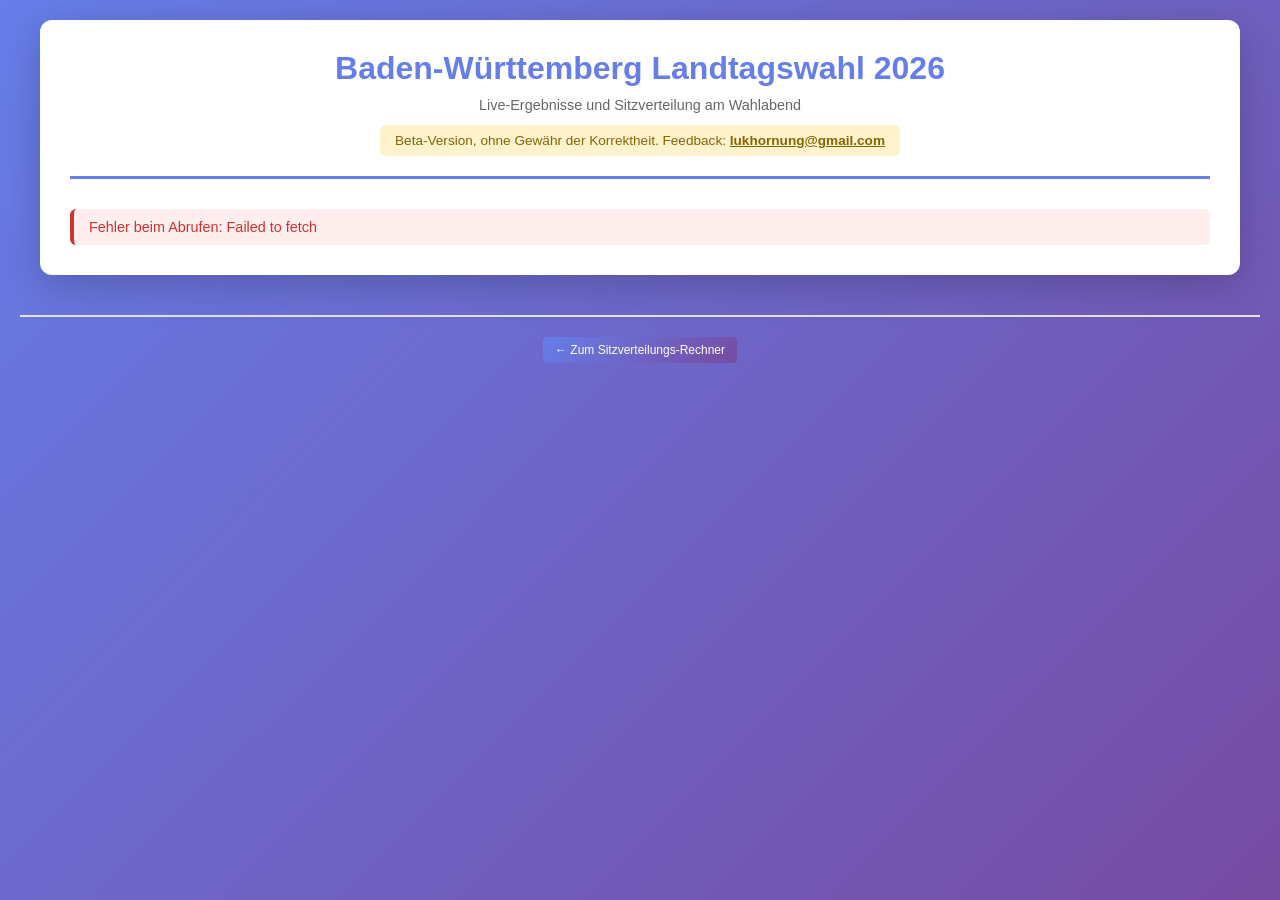
==== commit ad73f334: "Datenquelle-UI entfernen, Auto-Refresh fest auf 30s Made-with: Cursor" ====
--- a/wahlabend.html
+++ b/wahlabend.html
@@ -14,32 +14,12 @@
             <p class="beta-notice">Beta-Version, ohne Gewähr der Korrektheit. Feedback: <a href="mailto:lukhornung@gmail.com">lukhornung@gmail.com</a></p>
         </header>
 
-        <!-- Datenquelle -->
-        <div class="wa-datasource">
-            <h3 style="margin:0 0 14px 0; color:#667eea">Datenquelle</h3>
-            <div class="wa-input-row">
-                <div class="wa-input-group">
-                    <label for="csv-file">CSV-Datei hochladen:</label>
-                    <input type="file" id="csv-file" accept=".csv">
-                    <button class="btn-primary" onclick="loadFromFile()">Laden</button>
-                </div>
-                <div class="wa-input-group wa-url-group">
-                    <label for="csv-url">Oder URL eingeben:</label>
-                    <input type="text" id="csv-url" value="https://wahlen.statistik-bw.de/ltw26/ltw26-ergebnisse.csv" placeholder="https://wahlen.statistik-bw.de/ltw26/..." class="wa-url-input">
-                    <button class="btn-primary" onclick="loadFromUrl()">Abrufen</button>
-                </div>
-            </div>
-            <div class="wa-refresh-row">
-                <label>
-                    <input type="checkbox" id="auto-refresh" onchange="toggleAutoRefresh()">
-                    Auto-Refresh alle
-                </label>
-                <input type="number" id="refresh-interval" value="60" min="10" max="600" class="wa-interval-input">
-                <span>Sekunden</span>
-                <span id="refresh-countdown" class="wa-countdown hidden"></span>
-            </div>
-            <div id="wa-status" class="wahlabend-status hidden"></div>
-        </div>
+        <!-- Versteckte Felder für die interne Logik -->
+        <input type="hidden" id="csv-url" value="https://wahlen.statistik-bw.de/ltw26/ltw26-ergebnisse.csv">
+        <input type="hidden" id="auto-refresh" checked>
+        <input type="hidden" id="refresh-interval" value="30">
+        <span id="refresh-countdown" class="wa-countdown hidden"></span>
+        <div id="wa-status" class="wahlabend-status hidden"></div>
 
         <!-- Auszählungsstand -->
         <div id="wa-auszaehlungsstand" class="wa-stand hidden">
